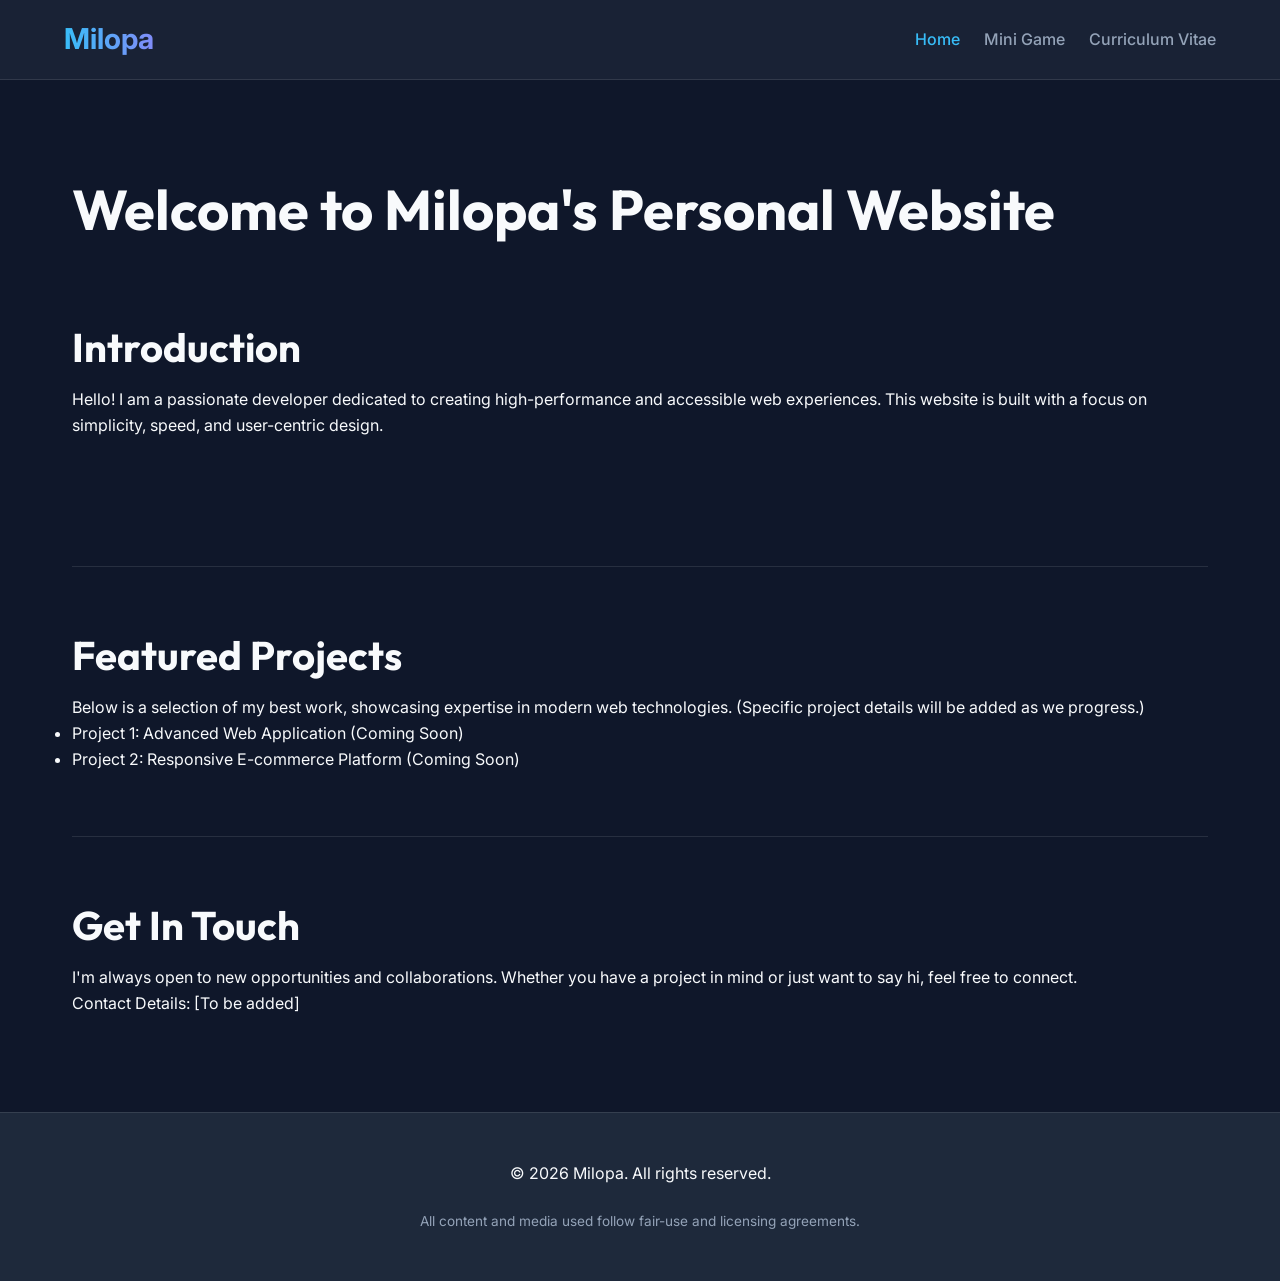
==== index.html @ bc678a6b "Up V2" ====
<!doctype html>
<html lang="en">
  <head>
    <meta charset="UTF-8" />
    <meta name="viewport" content="width=device-width, initial-scale=1.0" />
    <meta
      name="description"
      content="Personal Portfolio Website - High-performance and accessible portfolio."
    />
    <link rel="icon" href="/public/favicon.png" type="image/png" />
    <link rel="preconnect" href="https://fonts.googleapis.com" />
    <link rel="preconnect" href="https://fonts.gstatic.com" crossorigin />
    <link
      href="https://fonts.googleapis.com/css2?family=Inter:wght@300;400;600;700&family=Outfit:wght@400;600;700&display=swap"
      rel="stylesheet"
    />
    <!-- 
        BEST PRACTICE: External CSS linked here. 
    -->
    <style>
      :root {
        --clr-bg-100: #0f172a;
        --clr-bg-200: #1e293b;
        --clr-accent-100: #38bdf8;
        --clr-txt-100: #f8fafc;
        --size-header: 80px;
      }
      *,
      *::before,
      *::after {
        box-sizing: border-box;
        margin: 0;
        padding: 0;
      }
      body {
        font-family: "Inter", sans-serif;
        background-color: var(--clr-bg-100);
        color: var(--clr-txt-100);
        display: grid;
        grid-template-rows: auto 1fr auto;
        min-block-size: 100vh;
      }
      header {
        block-size: var(--size-header);
        position: sticky;
        inset-block-start: 0;
        z-index: 100;
      }
    </style>
    <link
      rel="preload"
      href="css/style.css"
      as="style"
      onload="
        this.onload = null;
        this.rel = 'stylesheet';
      "
    />
    <noscript><link rel="stylesheet" href="css/style.css" /></noscript>
  </head>
  <body>
    <!-- 
        ACCESSIBILITY: Skip link for keyboard users.
    -->
    <a href="#main-content" class="skip-link">Skip to main content</a>

    <!-- Header Section: Semantic navigation -->
    <header>
      <nav aria-label="Main Navigation">
        <div class="logo">Milopa</div>
        <button
          class="menu-toggle"
          aria-label="Toggle Menu"
          aria-expanded="false"
        >
          <span></span>
          <span></span>
          <span></span>
        </button>
        <ul>
          <li><a href="index.html" aria-current="page">Home</a></li>
          <li><a href="minigame.html">Mini Game</a></li>
          <li><a href="cv.html">Curriculum Vitae</a></li>
        </ul>
      </nav>
    </header>

    <!-- Main Content: Root for all page content -->
    <main id="main-content">
      <!-- Hero/About Section -->
      <article id="about">
        <h1>Welcome to Milopa's Personal Website</h1>
        <section>
          <h2>Introduction</h2>
          <p>
            Hello! I am a passionate developer dedicated to creating
            high-performance and accessible web experiences. This website is
            built with a focus on simplicity, speed, and user-centric design.
          </p>
        </section>
      </article>

      <!-- Project Overview Section -->
      <section id="project">
        <h2>Featured Projects</h2>
        <p>
          Below is a selection of my best work, showcasing expertise in modern
          web technologies. (Specific project details will be added as we
          progress.)
        </p>
        <ul>
          <li>Project 1: Advanced Web Application (Coming Soon)</li>
          <li>Project 2: Responsive E-commerce Platform (Coming Soon)</li>
        </ul>
      </section>

      <!-- Contact Section -->
      <section id="contact">
        <h2>Get In Touch</h2>
        <p>
          I'm always open to new opportunities and collaborations. Whether you
          have a project in mind or just want to say hi, feel free to connect.
        </p>
        <p>Contact Details: [To be added]</p>
      </section>
    </main>

    <!-- Footer Section -->
    <footer>
      <p>&copy; 2026 Milopa. All rights reserved.</p>
      <!-- 
            MEDIA ATTRIBUTION: Tracking sources for free/allowed assets.
            - Favicon: [Source to be confirmed by user]
        -->
      <small class="attribution">
        All content and media used follow fair-use and licensing agreements.
      </small>
    </footer>

    <!-- 
        PROGRESSIVE ENHANCEMENT: JS loaded at the end.
        Folder structure: js/script.js
    -->
    <script src="js/script.js" defer></script>
  </body>
</html>
---- css/style.css ----
/* 
    MODERN DESIGN SYSTEM
    - Principles: Progressive Enhancement, Accessibility (AA), Responsive Design
    - Best Practices: Custom Properties, Logical Properties, Grid/Flexbox
*/

:root {
  /* Color Tokens */
  --clr-bg-100: #0f172a;
  --clr-bg-200: #1e293b;
  --clr-accent-100: #38bdf8;
  --clr-accent-200: #818cf8;
  --clr-txt-100: #f8fafc;
  --clr-txt-200: #94a3b8;

  /* Effects */
  --glass-bg: rgba(30, 41, 59, 0.7);
  --glass-border: rgba(255, 255, 255, 0.1);
  --shadow-sm: 0 1px 2px 0 rgba(0, 0, 0, 0.05);
  --shadow-md:
    0 4px 6px -1px rgba(0, 0, 0, 0.1), 0 2px 4px -1px rgba(0, 0, 0, 0.06);

  /* Layout Tokens */
  --size-container: 1200px;
  --size-header: 80px;
  --radius-md: 12px;
  --transition-base: 0.3s cubic-bezier(0.4, 0, 0.2, 1);
}

/* 1. RESET & BASE (BEST PRACTICE: Modern Box Sizing) */
*,
*::before,
*::after {
  box-sizing: border-box;
  margin: 0;
  padding: 0;
}

html {
  scroll-behavior: smooth;
  color-scheme: dark;
}

body {
  font-family:
    "Inter",
    system-ui,
    -apple-system,
    sans-serif;
  background-color: var(--clr-bg-100);
  color: var(--clr-txt-100);
  line-height: 1.6;
  min-inline-size: 320px;

  /* GRID LAYOUT: Foundation */
  display: grid;
  grid-template-rows: auto 1fr auto;
  min-block-size: 100vh;
}

h1,
h2,
h3 {
  font-family: "Outfit", sans-serif;
  line-height: 1.2;
  margin-block-end: 1rem;
}

/* 2. ACCESSIBILITY (BEST PRACTICE: Focus Visible & Skip Link) */
:focus-visible {
  outline: 2px solid var(--clr-accent-100);
  outline-offset: 4px;
}

.skip-link {
  position: absolute;
  inset-block-start: -100px;
  inset-inline-start: 1rem;
  background: var(--clr-accent-100);
  color: var(--clr-bg-100);
  padding: 0.75rem 1.5rem;
  z-index: 1000;
  font-weight: 600;
  border-radius: 0 0 var(--radius-md) var(--radius-md);
  transition: inset-block-start var(--transition-base);
}

.skip-link:focus {
  inset-block-start: 0;
}

/* 3. SITE HEADER & NAVIGATION (BEST PRACTICE: Flexbox) */
body > header {
  block-size: var(--size-header);
  background: var(--glass-bg);
  backdrop-filter: blur(12px);
  border-bottom: 1px solid var(--glass-border);
  position: sticky;
  inset-block-start: 0;
  z-index: 100;
}

nav {
  max-width: var(--size-container);
  margin-inline: auto;
  height: 100%;
  padding-inline: 1.5rem;
  display: flex;
  justify-content: space-between;
  align-items: center;
  gap: 1rem;
}

.logo {
  font-size: 1.8rem;
  font-weight: 700;
  background: linear-gradient(
    to right,
    var(--clr-accent-100),
    var(--clr-accent-200)
  );
  -webkit-background-clip: text;
  background-clip: text;
  -webkit-text-fill-color: transparent;
}

nav ul {
  display: flex;
  gap: 1.5rem;
  list-style: none;
  flex-wrap: wrap;
  justify-content: flex-end;
}

nav a {
  text-decoration: none;
  color: var(--clr-txt-200);
  font-weight: 500;
  transition: color var(--transition-base);
}

nav a:hover,
nav a[aria-current="page"] {
  color: var(--clr-accent-100);
}

/* Base style for toggle (always hidden on desktop) */
.menu-toggle {
  display: none;
}

/* 4. MAIN CONTENT (BEST PRACTICE: Modern Grid) */
main {
  max-width: var(--size-container);
  margin-inline: auto;
  padding: 2rem;
  width: 100%;
}

section,
article {
  padding-block: 4rem;
}

section + section,
article + section {
  border-block-start: 1px solid var(--glass-border);
}

/* 5. FOOTER (BEST PRACTICE: Descriptive Tags) */
footer {
  padding-block: 3rem;
  background-color: var(--clr-bg-200);
  text-align: center;
  border-block-start: 1px solid var(--glass-border);
}

.attribution {
  display: block;
  margin-block-start: 1.5rem;
  color: var(--clr-txt-200);
  font-size: 0.85rem;
}

/* 6. CV SPECIFIC STYLES (BEST PRACTICE: Grid Layout) */
.cv-container {
  max-width: 800px;
  margin-inline: auto;
}

.cv-header {
  margin-block-end: 2rem;
  padding-block-end: 2rem;
  border-block-end: 1px solid var(--glass-border);
}

.cv-header h1 {
  margin-block-end: 0.5rem;
}

.cv-header .title {
  color: var(--clr-accent-100);
  font-weight: 600;
  font-size: 1.2rem;
}

.contact-info {
  margin-block-start: 1rem;
  display: flex;
  flex-direction: column;
  gap: 0.5rem;
}

.skills-grid {
  display: grid;
  grid-template-columns: repeat(auto-fit, minmax(250px, 1fr));
  gap: 2rem;
  margin-block-start: 1.5rem;
}

.skill-group h3 {
  margin-block-end: 1rem;
  color: var(--clr-accent-200);
}

.skill-group ul {
  list-style: none;
  display: flex;
  flex-wrap: wrap;
  gap: 0.5rem;
}

.skill-group li {
  background: var(--clr-bg-200);
  padding: 0.5rem 1rem;
  border-radius: 20px;
  font-size: 0.9rem;
  border: 1px solid var(--glass-border);
}

/* 7. RESPONSIVE DESIGN (BEST PRACTICE: Fluid Typography & Media Queries) */

/* Base Typography scaling */
html {
  font-size: 16px;
}

h1 {
  font-size: clamp(2rem, 5vw, 3.5rem);
}
h2 {
  font-size: clamp(1.5rem, 4vw, 2.5rem);
}
h3 {
  font-size: clamp(1.2rem, 3vw, 1.8rem);
}

/* Tablet Breakpoint (1024px) */
@media (max-width: 1024px) {
  :root {
    --size-container: 100%;
  }
}

/* Mobile Breakpoint (768px) */
@media (max-width: 768px) {
  :root {
    --size-header: 70px;
  }

  body {
    grid-template-rows: auto 1fr auto;
  }

  /* Hamburger Button */
  .menu-toggle {
    display: flex;
    flex-direction: column;
    justify-content: space-around;
    width: 30px;
    height: 24px;
    background: transparent;
    border: none;
    cursor: pointer;
    padding: 0;
    z-index: 200;
  }

  .menu-toggle span {
    width: 30px;
    height: 3px;
    background: var(--clr-accent-100);
    border-radius: 10px;
    transition: var(--transition-base);
  }

  /* Toggle to X animation */
  .menu-toggle.active span:nth-child(1) {
    transform: rotate(45deg) translate(5px, 5px);
  }
  .menu-toggle.active span:nth-child(2) {
    opacity: 0;
  }
  .menu-toggle.active span:nth-child(3) {
    transform: rotate(-45deg) translate(7px, -6px);
  }

  nav ul {
    position: fixed;
    inset-block-start: var(--size-header);
    inset-inline-start: -100%;
    width: 100%;
    height: calc(100vh - var(--size-header));
    background: var(--clr-bg-100);
    backdrop-filter: blur(20px);
    flex-direction: column;
    align-items: center;
    justify-content: center;
    gap: 2.5rem;
    transition: var(--transition-base);
    z-index: 150;
    font-size: 1.25rem;
  }

  nav ul.active {
    inset-inline-start: 0;
  }

  main {
    padding-inline: 1rem;
    padding-block-start: 1.5rem;
  }

  section,
  article {
    padding-block: 2rem;
  }

  .cv-header {
    text-align: center;
  }

  .skills-grid {
    grid-template-columns: 1fr;
  }
}

/* 8. PREMIUM UTILITIES (BEST PRACTICE: Animation) */
@media (prefers-reduced-motion: no-preference) {
  * {
    transition: var(--transition-base);
  }

  a:hover {
    transform: translateY(-2px);
  }

  .logo:hover {
    filter: brightness(1.2);
  }
}

/* 9. WHACK-A-MOLE GAME STYLES */
#game-container {
  max-width: 600px;
  margin-inline: auto;
  text-align: center;
}

.game-header {
  margin-block-end: 2rem;
  padding: 2rem;
  background: var(--glass-bg);
  border: 1px solid var(--glass-border);
  border-radius: var(--radius-md);
  backdrop-filter: blur(8px);
}

.game-stats {
  display: flex;
  justify-content: center;
  gap: 2rem;
  font-size: 1.5rem;
  font-weight: 700;
  margin-block: 1rem;
}

.btn-primary {
  background: linear-gradient(
    to right,
    var(--clr-accent-100),
    var(--clr-accent-200)
  );
  color: var(--clr-bg-100);
  border: none;
  padding: 0.75rem 2rem;
  font-weight: 700;
  border-radius: 30px;
  cursor: pointer;
  font-family: inherit;
}

.btn-primary:active {
  transform: scale(0.95);
}

.game-board {
  display: grid;
  grid-template-columns: repeat(3, 1fr);
  gap: 1rem;
  margin-block-start: 2rem;
}

.hole {
  aspect-ratio: 1;
  background: var(--clr-bg-200);
  border-radius: 50%;
  position: relative;
  overflow: hidden;
  border: 4px solid var(--clr-bg-100);
  box-shadow: inset 0 10px 20px rgba(0, 0, 0, 0.5);
}

/* The Mole */
.mole {
  width: 80%;
  height: 80%;
  background: radial-gradient(circle at 30% 30%, #a855f7, #6b21a8);
  border-radius: 50% 50% 10% 10%;
  position: absolute;
  bottom: -100%;
  left: 10%;
  transition: bottom 0.1s ease-out;
}

.hole.up .mole {
  bottom: 0;
}

/* Responsive Grid */
@media (max-width: 480px) {
  .game-board {
    gap: 0.5rem;
  }
}
---- css/style.css ----
/* 
    MODERN DESIGN SYSTEM
    - Principles: Progressive Enhancement, Accessibility (AA), Responsive Design
    - Best Practices: Custom Properties, Logical Properties, Grid/Flexbox
*/

:root {
  /* Color Tokens */
  --clr-bg-100: #0f172a;
  --clr-bg-200: #1e293b;
  --clr-accent-100: #38bdf8;
  --clr-accent-200: #818cf8;
  --clr-txt-100: #f8fafc;
  --clr-txt-200: #94a3b8;

  /* Effects */
  --glass-bg: rgba(30, 41, 59, 0.7);
  --glass-border: rgba(255, 255, 255, 0.1);
  --shadow-sm: 0 1px 2px 0 rgba(0, 0, 0, 0.05);
  --shadow-md:
    0 4px 6px -1px rgba(0, 0, 0, 0.1), 0 2px 4px -1px rgba(0, 0, 0, 0.06);

  /* Layout Tokens */
  --size-container: 1200px;
  --size-header: 80px;
  --radius-md: 12px;
  --transition-base: 0.3s cubic-bezier(0.4, 0, 0.2, 1);
}

/* 1. RESET & BASE (BEST PRACTICE: Modern Box Sizing) */
*,
*::before,
*::after {
  box-sizing: border-box;
  margin: 0;
  padding: 0;
}

html {
  scroll-behavior: smooth;
  color-scheme: dark;
}

body {
  font-family:
    "Inter",
    system-ui,
    -apple-system,
    sans-serif;
  background-color: var(--clr-bg-100);
  color: var(--clr-txt-100);
  line-height: 1.6;
  min-inline-size: 320px;

  /* GRID LAYOUT: Foundation */
  display: grid;
  grid-template-rows: auto 1fr auto;
  min-block-size: 100vh;
}

h1,
h2,
h3 {
  font-family: "Outfit", sans-serif;
  line-height: 1.2;
  margin-block-end: 1rem;
}

/* 2. ACCESSIBILITY (BEST PRACTICE: Focus Visible & Skip Link) */
:focus-visible {
  outline: 2px solid var(--clr-accent-100);
  outline-offset: 4px;
}

.skip-link {
  position: absolute;
  inset-block-start: -100px;
  inset-inline-start: 1rem;
  background: var(--clr-accent-100);
  color: var(--clr-bg-100);
  padding: 0.75rem 1.5rem;
  z-index: 1000;
  font-weight: 600;
  border-radius: 0 0 var(--radius-md) var(--radius-md);
  transition: inset-block-start var(--transition-base);
}

.skip-link:focus {
  inset-block-start: 0;
}

/* 3. SITE HEADER & NAVIGATION (BEST PRACTICE: Flexbox) */
body > header {
  block-size: var(--size-header);
  background: var(--glass-bg);
  backdrop-filter: blur(12px);
  border-bottom: 1px solid var(--glass-border);
  position: sticky;
  inset-block-start: 0;
  z-index: 100;
}

nav {
  max-width: var(--size-container);
  margin-inline: auto;
  height: 100%;
  padding-inline: 1.5rem;
  display: flex;
  justify-content: space-between;
  align-items: center;
  gap: 1rem;
}

.logo {
  font-size: 1.8rem;
  font-weight: 700;
  background: linear-gradient(
    to right,
    var(--clr-accent-100),
    var(--clr-accent-200)
  );
  -webkit-background-clip: text;
  background-clip: text;
  -webkit-text-fill-color: transparent;
}

nav ul {
  display: flex;
  gap: 1.5rem;
  list-style: none;
  flex-wrap: wrap;
  justify-content: flex-end;
}

nav a {
  text-decoration: none;
  color: var(--clr-txt-200);
  font-weight: 500;
  transition: color var(--transition-base);
}

nav a:hover,
nav a[aria-current="page"] {
  color: var(--clr-accent-100);
}

/* Base style for toggle (always hidden on desktop) */
.menu-toggle {
  display: none;
}

/* 4. MAIN CONTENT (BEST PRACTICE: Modern Grid) */
main {
  max-width: var(--size-container);
  margin-inline: auto;
  padding: 2rem;
  width: 100%;
}

section,
article {
  padding-block: 4rem;
}

section + section,
article + section {
  border-block-start: 1px solid var(--glass-border);
}

/* 5. FOOTER (BEST PRACTICE: Descriptive Tags) */
footer {
  padding-block: 3rem;
  background-color: var(--clr-bg-200);
  text-align: center;
  border-block-start: 1px solid var(--glass-border);
}

.attribution {
  display: block;
  margin-block-start: 1.5rem;
  color: var(--clr-txt-200);
  font-size: 0.85rem;
}

/* 6. CV SPECIFIC STYLES (BEST PRACTICE: Grid Layout) */
.cv-container {
  max-width: 800px;
  margin-inline: auto;
}

.cv-header {
  margin-block-end: 2rem;
  padding-block-end: 2rem;
  border-block-end: 1px solid var(--glass-border);
}

.cv-header h1 {
  margin-block-end: 0.5rem;
}

.cv-header .title {
  color: var(--clr-accent-100);
  font-weight: 600;
  font-size: 1.2rem;
}

.contact-info {
  margin-block-start: 1rem;
  display: flex;
  flex-direction: column;
  gap: 0.5rem;
}

.skills-grid {
  display: grid;
  grid-template-columns: repeat(auto-fit, minmax(250px, 1fr));
  gap: 2rem;
  margin-block-start: 1.5rem;
}

.skill-group h3 {
  margin-block-end: 1rem;
  color: var(--clr-accent-200);
}

.skill-group ul {
  list-style: none;
  display: flex;
  flex-wrap: wrap;
  gap: 0.5rem;
}

.skill-group li {
  background: var(--clr-bg-200);
  padding: 0.5rem 1rem;
  border-radius: 20px;
  font-size: 0.9rem;
  border: 1px solid var(--glass-border);
}

/* 7. RESPONSIVE DESIGN (BEST PRACTICE: Fluid Typography & Media Queries) */

/* Base Typography scaling */
html {
  font-size: 16px;
}

h1 {
  font-size: clamp(2rem, 5vw, 3.5rem);
}
h2 {
  font-size: clamp(1.5rem, 4vw, 2.5rem);
}
h3 {
  font-size: clamp(1.2rem, 3vw, 1.8rem);
}

/* Tablet Breakpoint (1024px) */
@media (max-width: 1024px) {
  :root {
    --size-container: 100%;
  }
}

/* Mobile Breakpoint (768px) */
@media (max-width: 768px) {
  :root {
    --size-header: 70px;
  }

  body {
    grid-template-rows: auto 1fr auto;
  }

  /* Hamburger Button */
  .menu-toggle {
    display: flex;
    flex-direction: column;
    justify-content: space-around;
    width: 30px;
    height: 24px;
    background: transparent;
    border: none;
    cursor: pointer;
    padding: 0;
    z-index: 200;
  }

  .menu-toggle span {
    width: 30px;
    height: 3px;
    background: var(--clr-accent-100);
    border-radius: 10px;
    transition: var(--transition-base);
  }

  /* Toggle to X animation */
  .menu-toggle.active span:nth-child(1) {
    transform: rotate(45deg) translate(5px, 5px);
  }
  .menu-toggle.active span:nth-child(2) {
    opacity: 0;
  }
  .menu-toggle.active span:nth-child(3) {
    transform: rotate(-45deg) translate(7px, -6px);
  }

  nav ul {
    position: fixed;
    inset-block-start: var(--size-header);
    inset-inline-start: -100%;
    width: 100%;
    height: calc(100vh - var(--size-header));
    background: var(--clr-bg-100);
    backdrop-filter: blur(20px);
    flex-direction: column;
    align-items: center;
    justify-content: center;
    gap: 2.5rem;
    transition: var(--transition-base);
    z-index: 150;
    font-size: 1.25rem;
  }

  nav ul.active {
    inset-inline-start: 0;
  }

  main {
    padding-inline: 1rem;
    padding-block-start: 1.5rem;
  }

  section,
  article {
    padding-block: 2rem;
  }

  .cv-header {
    text-align: center;
  }

  .skills-grid {
    grid-template-columns: 1fr;
  }
}

/* 8. PREMIUM UTILITIES (BEST PRACTICE: Animation) */
@media (prefers-reduced-motion: no-preference) {
  * {
    transition: var(--transition-base);
  }

  a:hover {
    transform: translateY(-2px);
  }

  .logo:hover {
    filter: brightness(1.2);
  }
}

/* 9. WHACK-A-MOLE GAME STYLES */
#game-container {
  max-width: 600px;
  margin-inline: auto;
  text-align: center;
}

.game-header {
  margin-block-end: 2rem;
  padding: 2rem;
  background: var(--glass-bg);
  border: 1px solid var(--glass-border);
  border-radius: var(--radius-md);
  backdrop-filter: blur(8px);
}

.game-stats {
  display: flex;
  justify-content: center;
  gap: 2rem;
  font-size: 1.5rem;
  font-weight: 700;
  margin-block: 1rem;
}

.btn-primary {
  background: linear-gradient(
    to right,
    var(--clr-accent-100),
    var(--clr-accent-200)
  );
  color: var(--clr-bg-100);
  border: none;
  padding: 0.75rem 2rem;
  font-weight: 700;
  border-radius: 30px;
  cursor: pointer;
  font-family: inherit;
}

.btn-primary:active {
  transform: scale(0.95);
}

.game-board {
  display: grid;
  grid-template-columns: repeat(3, 1fr);
  gap: 1rem;
  margin-block-start: 2rem;
}

.hole {
  aspect-ratio: 1;
  background: var(--clr-bg-200);
  border-radius: 50%;
  position: relative;
  overflow: hidden;
  border: 4px solid var(--clr-bg-100);
  box-shadow: inset 0 10px 20px rgba(0, 0, 0, 0.5);
}

/* The Mole */
.mole {
  width: 80%;
  height: 80%;
  background: radial-gradient(circle at 30% 30%, #a855f7, #6b21a8);
  border-radius: 50% 50% 10% 10%;
  position: absolute;
  bottom: -100%;
  left: 10%;
  transition: bottom 0.1s ease-out;
}

.hole.up .mole {
  bottom: 0;
}

/* Responsive Grid */
@media (max-width: 480px) {
  .game-board {
    gap: 0.5rem;
  }
}
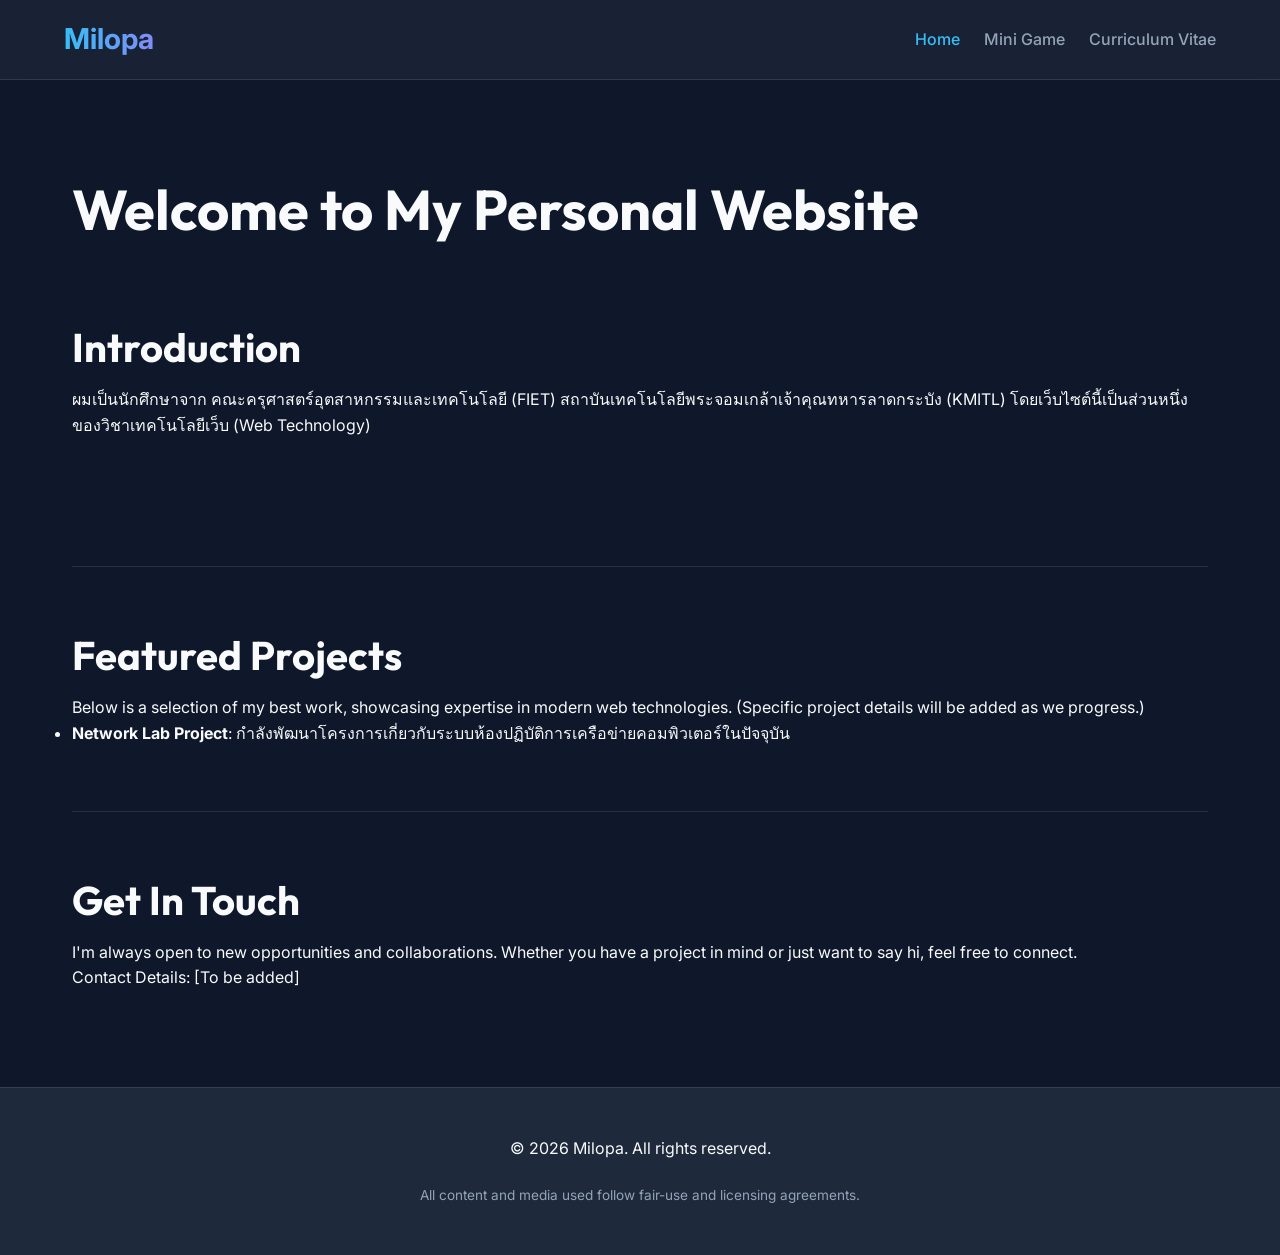
==== commit ffab2eef: "change text" ====
--- a/index.html
+++ b/index.html
@@ -89,13 +89,13 @@
     <main id="main-content">
       <!-- Hero/About Section -->
       <article id="about">
-        <h1>Welcome to Milopa's Personal Website</h1>
+        <h1>Welcome to My Personal Website</h1>
         <section>
           <h2>Introduction</h2>
           <p>
-            Hello! I am a passionate developer dedicated to creating
-            high-performance and accessible web experiences. This website is
-            built with a focus on simplicity, speed, and user-centric design.
+            ผมเป็นนักศึกษาจาก คณะครุศาสตร์อุตสาหกรรมและเทคโนโลยี (FIET)
+            สถาบันเทคโนโลยีพระจอมเกล้าเจ้าคุณทหารลาดกระบัง (KMITL)
+            โดยเว็บไซต์นี้เป็นส่วนหนึ่งของวิชาเทคโนโลยีเว็บ (Web Technology)
           </p>
         </section>
       </article>
@@ -109,8 +109,10 @@
           progress.)
         </p>
         <ul>
-          <li>Project 1: Advanced Web Application (Coming Soon)</li>
-          <li>Project 2: Responsive E-commerce Platform (Coming Soon)</li>
+          <li>
+            <strong>Network Lab Project</strong>:
+            กำลังพัฒนาโครงการเกี่ยวกับระบบห้องปฏิบัติการเครือข่ายคอมพิวเตอร์ในปัจจุบัน
+          </li>
         </ul>
       </section>
 
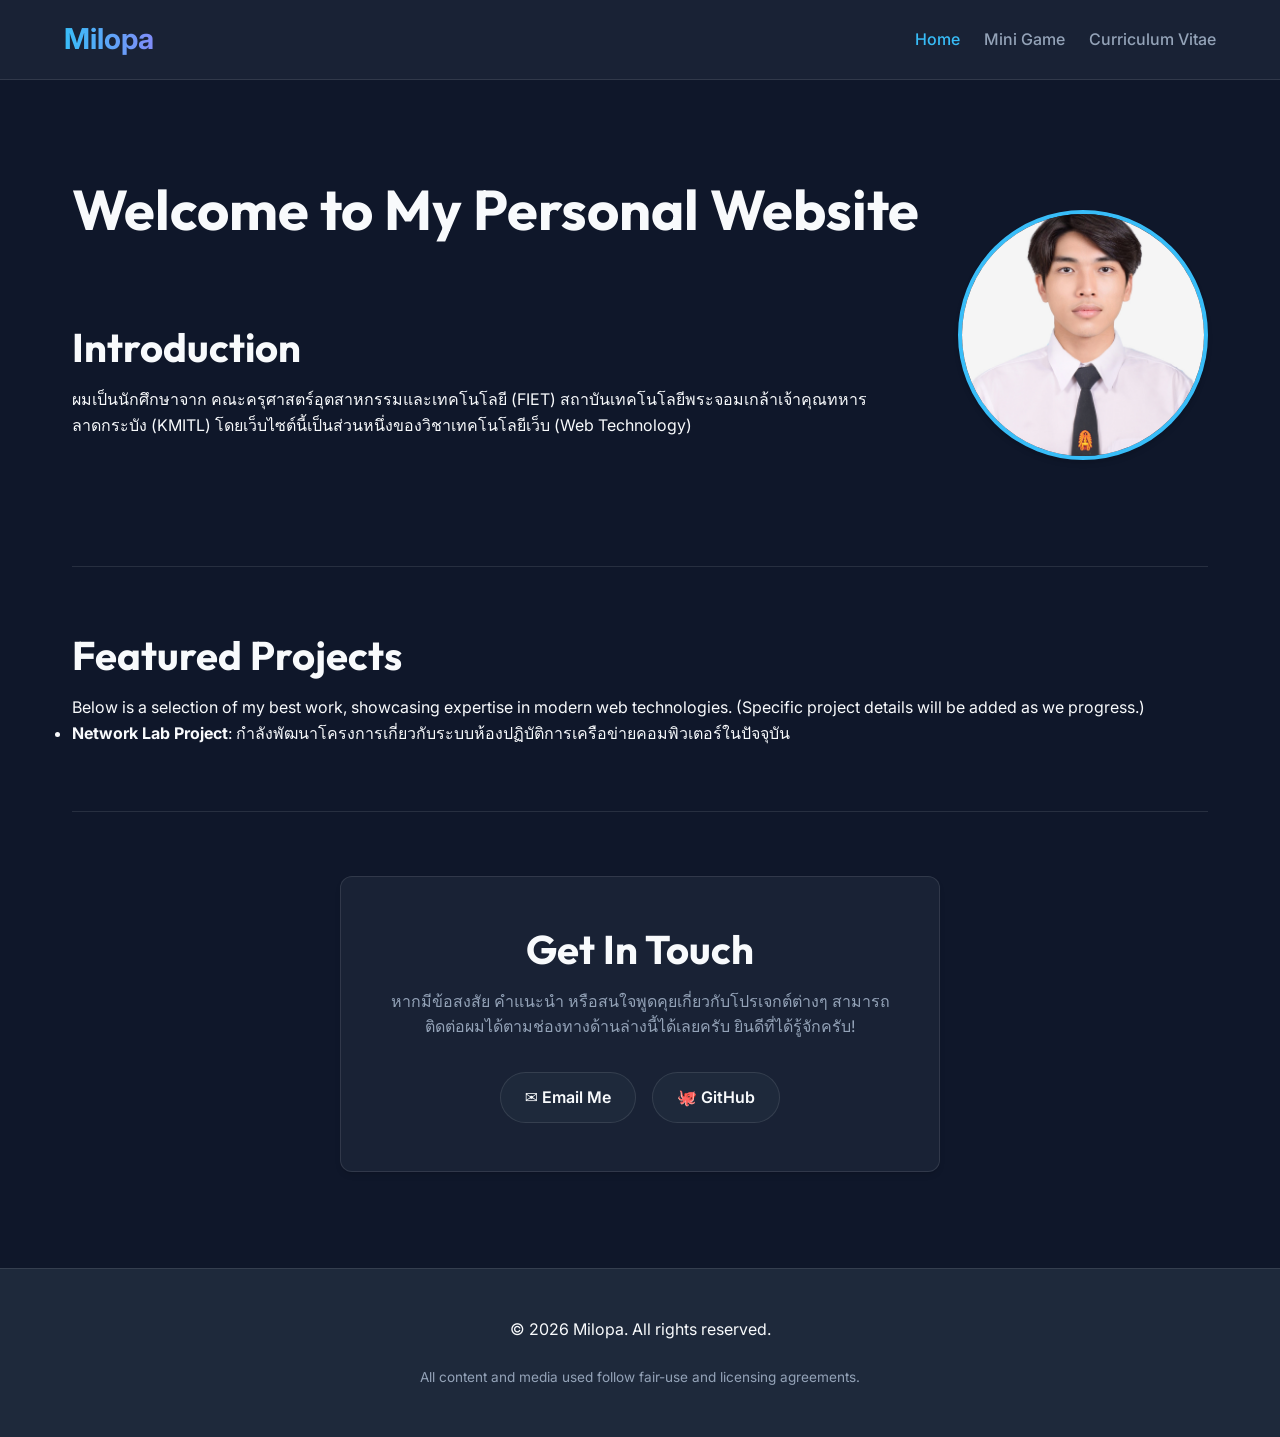
==== commit d1aa0841: "Final v1" ====
--- a/index.html
+++ b/index.html
@@ -17,45 +17,7 @@
     <!-- 
         BEST PRACTICE: External CSS linked here. 
     -->
-    <style>
-      :root {
-        --clr-bg-100: #0f172a;
-        --clr-bg-200: #1e293b;
-        --clr-accent-100: #38bdf8;
-        --clr-txt-100: #f8fafc;
-        --size-header: 80px;
-      }
-      *,
-      *::before,
-      *::after {
-        box-sizing: border-box;
-        margin: 0;
-        padding: 0;
-      }
-      body {
-        font-family: "Inter", sans-serif;
-        background-color: var(--clr-bg-100);
-        color: var(--clr-txt-100);
-        display: grid;
-        grid-template-rows: auto 1fr auto;
-        min-block-size: 100vh;
-      }
-      header {
-        block-size: var(--size-header);
-        position: sticky;
-        inset-block-start: 0;
-        z-index: 100;
-      }
-    </style>
-    <link
-      rel="preload"
-      href="css/style.css"
-      as="style"
-      onload="
-        this.onload = null;
-        this.rel = 'stylesheet';
-      "
-    />
+    <link rel="stylesheet" href="css/style.css" />
     <noscript><link rel="stylesheet" href="css/style.css" /></noscript>
   </head>
   <body>
@@ -88,16 +50,28 @@
     <!-- Main Content: Root for all page content -->
     <main id="main-content">
       <!-- Hero/About Section -->
-      <article id="about">
-        <h1>Welcome to My Personal Website</h1>
-        <section>
-          <h2>Introduction</h2>
-          <p>
-            ผมเป็นนักศึกษาจาก คณะครุศาสตร์อุตสาหกรรมและเทคโนโลยี (FIET)
-            สถาบันเทคโนโลยีพระจอมเกล้าเจ้าคุณทหารลาดกระบัง (KMITL)
-            โดยเว็บไซต์นี้เป็นส่วนหนึ่งของวิชาเทคโนโลยีเว็บ (Web Technology)
-          </p>
-        </section>
+      <article id="about" class="hero-section">
+        <div class="hero-content">
+          <h1>Welcome to My Personal Website</h1>
+          <section>
+            <h2>Introduction</h2>
+            <p>
+              ผมเป็นนักศึกษาจาก คณะครุศาสตร์อุตสาหกรรมและเทคโนโลยี (FIET)
+              สถาบันเทคโนโลยีพระจอมเกล้าเจ้าคุณทหารลาดกระบัง (KMITL)
+              โดยเว็บไซต์นี้เป็นส่วนหนึ่งของวิชาเทคโนโลยีเว็บ (Web Technology)
+            </p>
+          </section>
+        </div>
+        <div class="hero-image">
+          <img
+            src="public/profile.jpg"
+            alt="Milopa Profile Picture"
+            width="250"
+            height="250"
+            fetchpriority="high"
+            decoding="async"
+          />
+        </div>
       </article>
 
       <!-- Project Overview Section -->
@@ -117,13 +91,27 @@
       </section>
 
       <!-- Contact Section -->
-      <section id="contact">
-        <h2>Get In Touch</h2>
-        <p>
-          I'm always open to new opportunities and collaborations. Whether you
-          have a project in mind or just want to say hi, feel free to connect.
-        </p>
-        <p>Contact Details: [To be added]</p>
+      <section id="contact" class="contact-section">
+        <div class="contact-card border-glass">
+          <h2>Get In Touch</h2>
+          <p>
+            หากมีข้อสงสัย คำแนะนำ หรือสนใจพูดคุยเกี่ยวกับโปรเจกต์ต่างๆ
+            สามารถติดต่อผมได้ตามช่องทางด้านล่างนี้ได้เลยครับ
+            ยินดีที่ได้รู้จักครับ!
+          </p>
+          <div class="contact-links">
+            <a href="mailto:your.email@kmitl.ac.th" class="btn-contact"
+              >✉️ Email Me</a
+            >
+            <a
+              href="https://github.com/your-github"
+              target="_blank"
+              rel="noopener noreferrer"
+              class="btn-contact"
+              >🐙 GitHub</a
+            >
+          </div>
+        </div>
       </section>
     </main>
 
--- a/css/style.css
+++ b/css/style.css
@@ -165,6 +165,97 @@
 section + section,
 article + section {
   border-block-start: 1px solid var(--glass-border);
+}
+
+/* Hero Section Styles */
+.hero-section {
+  display: flex;
+  flex-direction: column-reverse;
+  align-items: center;
+  gap: 2rem;
+}
+
+.hero-content {
+  flex: 1;
+}
+
+.hero-image {
+  flex-shrink: 0;
+}
+
+.hero-image img {
+  width: 200px;
+  height: 200px;
+  object-fit: cover;
+  border-radius: 50%;
+  border: 4px solid var(--clr-accent-100);
+  box-shadow: var(--shadow-md);
+  transition: transform var(--transition-base);
+}
+
+.hero-image img:hover {
+  transform: scale(1.05);
+}
+
+@media (min-width: 768px) {
+  .hero-section {
+    flex-direction: row;
+    justify-content: space-between;
+  }
+
+  .hero-image img {
+    width: 250px;
+    height: 250px;
+  }
+}
+
+/* Contact Section Styles */
+.contact-section {
+  text-align: center;
+}
+
+.contact-card {
+  background: var(--glass-bg);
+  backdrop-filter: blur(8px);
+  border: 1px solid var(--glass-border);
+  padding: 3rem 2rem;
+  border-radius: var(--radius-md);
+  max-width: 600px;
+  margin-inline: auto;
+  box-shadow: var(--shadow-md);
+}
+
+.contact-card p {
+  color: var(--clr-txt-200);
+  margin-block-end: 2rem;
+}
+
+.contact-links {
+  display: flex;
+  justify-content: center;
+  gap: 1rem;
+  flex-wrap: wrap;
+}
+
+.btn-contact {
+  display: inline-flex;
+  align-items: center;
+  gap: 0.5rem;
+  background: var(--clr-bg-200);
+  color: var(--clr-txt-100);
+  text-decoration: none;
+  padding: 0.75rem 1.5rem;
+  border-radius: 30px;
+  border: 1px solid var(--glass-border);
+  font-weight: 600;
+  transition: all var(--transition-base);
+}
+
+.btn-contact:hover {
+  background: var(--clr-accent-100);
+  color: var(--clr-bg-100);
+  transform: translateY(-2px);
+  border-color: var(--clr-accent-100);
 }
 
 /* 5. FOOTER (BEST PRACTICE: Descriptive Tags) */
--- a/css/style.css
+++ b/css/style.css
@@ -165,6 +165,97 @@
 section + section,
 article + section {
   border-block-start: 1px solid var(--glass-border);
+}
+
+/* Hero Section Styles */
+.hero-section {
+  display: flex;
+  flex-direction: column-reverse;
+  align-items: center;
+  gap: 2rem;
+}
+
+.hero-content {
+  flex: 1;
+}
+
+.hero-image {
+  flex-shrink: 0;
+}
+
+.hero-image img {
+  width: 200px;
+  height: 200px;
+  object-fit: cover;
+  border-radius: 50%;
+  border: 4px solid var(--clr-accent-100);
+  box-shadow: var(--shadow-md);
+  transition: transform var(--transition-base);
+}
+
+.hero-image img:hover {
+  transform: scale(1.05);
+}
+
+@media (min-width: 768px) {
+  .hero-section {
+    flex-direction: row;
+    justify-content: space-between;
+  }
+
+  .hero-image img {
+    width: 250px;
+    height: 250px;
+  }
+}
+
+/* Contact Section Styles */
+.contact-section {
+  text-align: center;
+}
+
+.contact-card {
+  background: var(--glass-bg);
+  backdrop-filter: blur(8px);
+  border: 1px solid var(--glass-border);
+  padding: 3rem 2rem;
+  border-radius: var(--radius-md);
+  max-width: 600px;
+  margin-inline: auto;
+  box-shadow: var(--shadow-md);
+}
+
+.contact-card p {
+  color: var(--clr-txt-200);
+  margin-block-end: 2rem;
+}
+
+.contact-links {
+  display: flex;
+  justify-content: center;
+  gap: 1rem;
+  flex-wrap: wrap;
+}
+
+.btn-contact {
+  display: inline-flex;
+  align-items: center;
+  gap: 0.5rem;
+  background: var(--clr-bg-200);
+  color: var(--clr-txt-100);
+  text-decoration: none;
+  padding: 0.75rem 1.5rem;
+  border-radius: 30px;
+  border: 1px solid var(--glass-border);
+  font-weight: 600;
+  transition: all var(--transition-base);
+}
+
+.btn-contact:hover {
+  background: var(--clr-accent-100);
+  color: var(--clr-bg-100);
+  transform: translateY(-2px);
+  border-color: var(--clr-accent-100);
 }
 
 /* 5. FOOTER (BEST PRACTICE: Descriptive Tags) */
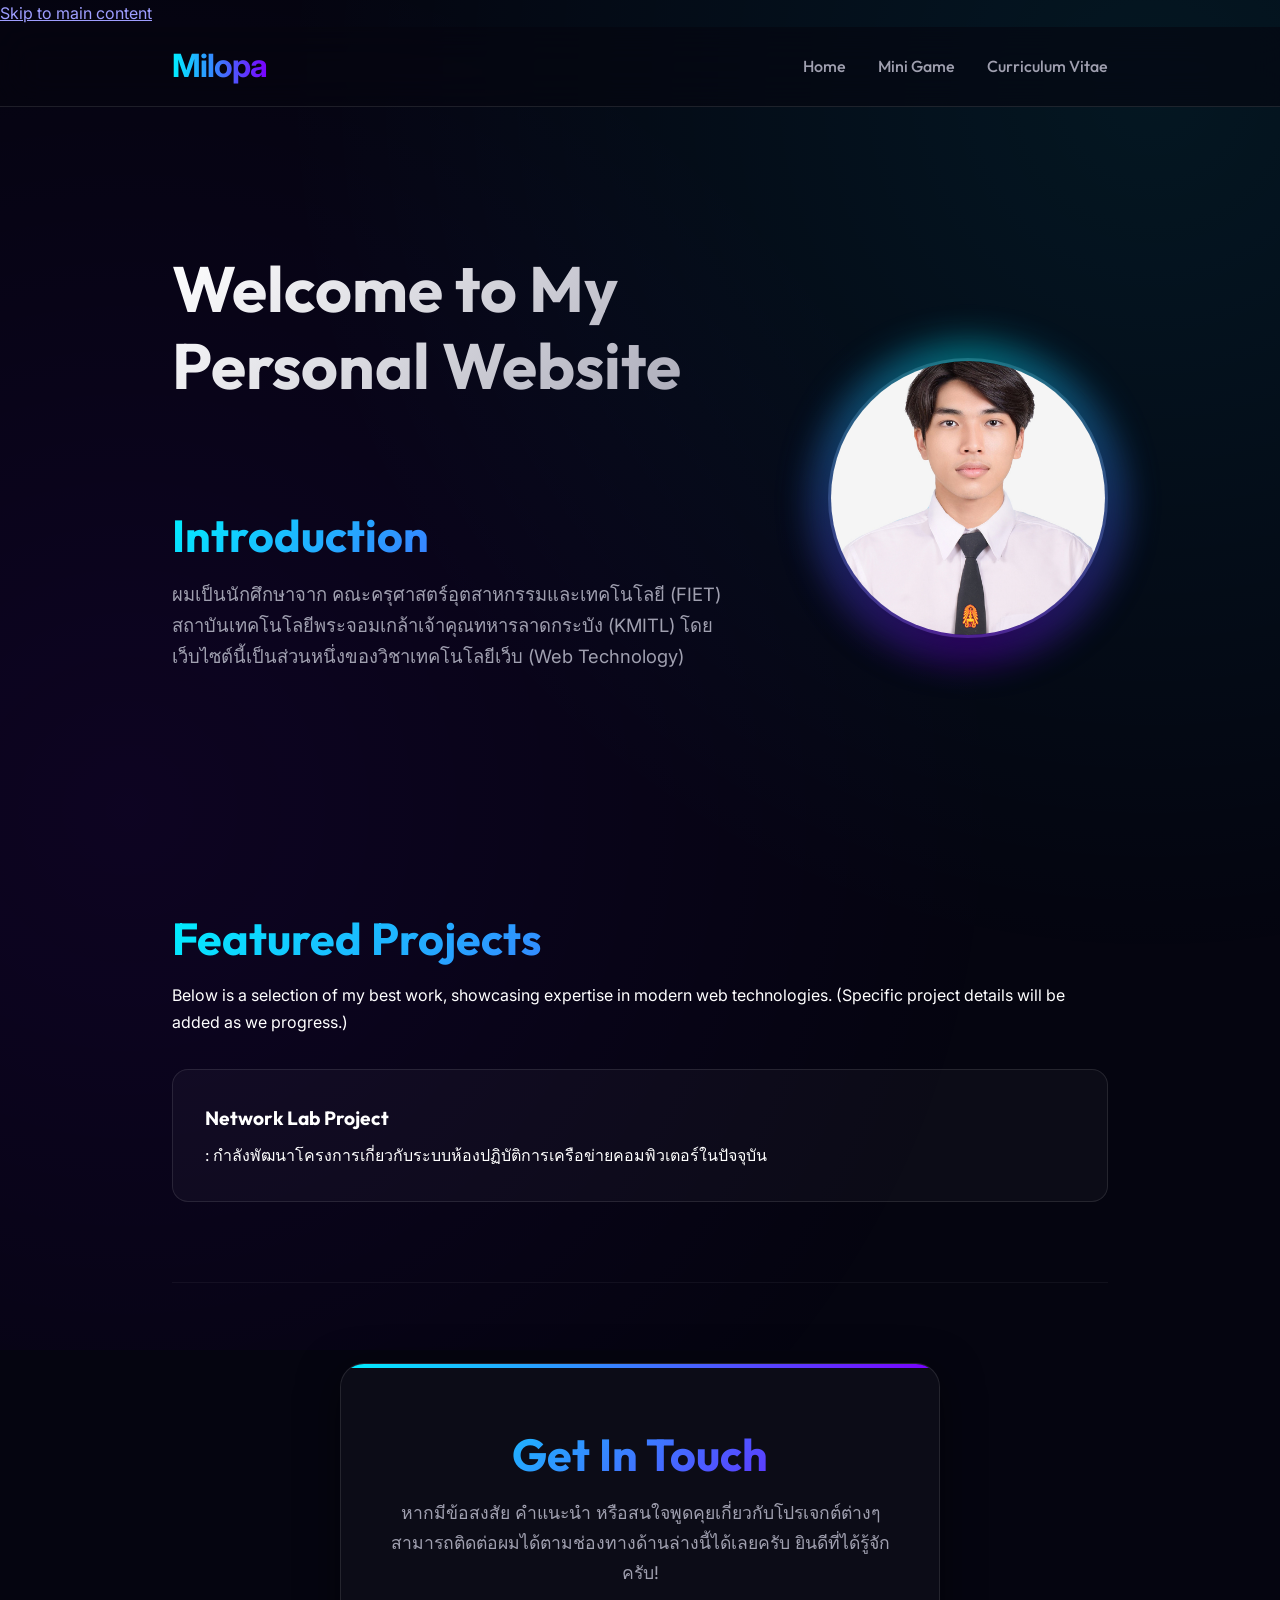
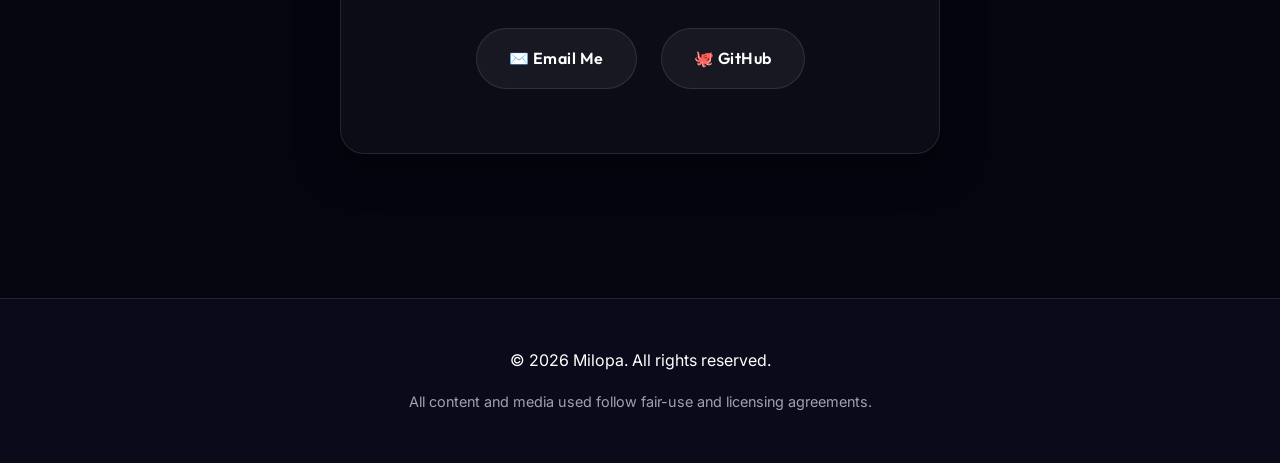
==== commit a188b859: "Update UX/UI" ====
--- a/index.html
+++ b/index.html
@@ -11,14 +11,381 @@
     <link rel="preconnect" href="https://fonts.googleapis.com" />
     <link rel="preconnect" href="https://fonts.gstatic.com" crossorigin />
     <link
+      rel="preload"
       href="https://fonts.googleapis.com/css2?family=Inter:wght@300;400;600;700&family=Outfit:wght@400;600;700&display=swap"
-      rel="stylesheet"
+      as="style"
+      onload="
+        this.onload = null;
+        this.rel = 'stylesheet';
+      "
     />
+    <noscript>
+      <link
+        href="https://fonts.googleapis.com/css2?family=Inter:wght@300;400;600;700&family=Outfit:wght@400;600;700&display=swap"
+        rel="stylesheet"
+      />
+    </noscript>
     <!-- 
-        BEST PRACTICE: External CSS linked here. 
+        BEST PRACTICE: Inline CSS for maximum performance (no render blocking).
     -->
-    <link rel="stylesheet" href="css/style.css" />
-    <noscript><link rel="stylesheet" href="css/style.css" /></noscript>
+    <style>
+      :root {
+        --clr-bg-100: #050510;
+        --clr-bg-200: #0a0a1a;
+        --clr-accent-100: #00f0ff;
+        --clr-accent-200: #ff003c;
+        --clr-accent-300: #7a00ff;
+        --clr-txt-100: #ffffff;
+        --clr-txt-200: #a0a0b0;
+        --glass-bg: rgba(255, 255, 255, 0.03);
+        --glass-border: rgba(255, 255, 255, 0.1);
+        --shadow-sm: 0 4px 30px rgba(0, 0, 0, 0.1);
+        --shadow-md: 0 10px 40px rgba(0, 0, 0, 0.5);
+        --size-container: 1000px;
+        --size-header: 80px;
+        --radius-md: 16px;
+        --transition-base: 0.4s cubic-bezier(0.25, 1, 0.5, 1);
+      }
+      *,
+      ::after,
+      ::before {
+        box-sizing: border-box;
+        margin: 0;
+        padding: 0;
+      }
+      html {
+        scroll-behavior: smooth;
+        color-scheme: dark;
+      }
+      body {
+        font-family: "Inter", system-ui, sans-serif;
+        background-color: var(--clr-bg-100);
+        color: var(--clr-txt-100);
+        line-height: 1.7;
+        min-inline-size: 320px;
+        display: flex;
+        flex-direction: column;
+        min-height: 100vh;
+        position: relative;
+        overflow-x: hidden;
+      }
+      /* Premium Animated Background */
+      body::before {
+        content: "";
+        position: fixed;
+        top: -50%;
+        left: -50%;
+        width: 200%;
+        height: 200%;
+        background:
+          radial-gradient(
+            circle at 30% 70%,
+            rgba(122, 0, 255, 0.08) 0%,
+            transparent 40%
+          ),
+          radial-gradient(
+            circle at 70% 30%,
+            rgba(0, 240, 255, 0.08) 0%,
+            transparent 40%
+          );
+        animation: bg-drift 20s infinite alternate ease-in-out;
+        z-index: -1;
+      }
+      @keyframes bg-drift {
+        0% {
+          transform: rotate(0deg);
+        }
+        100% {
+          transform: rotate(5deg) scale(1.1);
+        }
+      }
+      h1,
+      h2,
+      h3 {
+        font-family: "Outfit", sans-serif;
+        line-height: 1.2;
+        margin-bottom: 1rem;
+      }
+      h1 {
+        font-size: clamp(2.5rem, 6vw, 4rem);
+        background: linear-gradient(135deg, #fff, #a0a0b0);
+        -webkit-background-clip: text;
+        background-clip: text;
+        -webkit-text-fill-color: transparent;
+        margin-bottom: 1.5rem;
+      }
+      h2 {
+        font-size: clamp(1.8rem, 4vw, 2.8rem);
+        background: linear-gradient(
+          135deg,
+          var(--clr-accent-100),
+          var(--clr-accent-300)
+        );
+        -webkit-background-clip: text;
+        background-clip: text;
+        -webkit-text-fill-color: transparent;
+      }
+      body > header {
+        height: var(--size-header);
+        background: rgba(5, 5, 16, 0.6);
+        backdrop-filter: blur(20px);
+        -webkit-backdrop-filter: blur(20px);
+        border-bottom: 1px solid var(--glass-border);
+        position: sticky;
+        top: 0;
+        z-index: 100;
+      }
+      nav {
+        max-width: var(--size-container);
+        margin: 0 auto;
+        height: 100%;
+        padding: 0 2rem;
+        display: flex;
+        justify-content: space-between;
+        align-items: center;
+      }
+      .logo {
+        font-size: 2rem;
+        font-weight: 700;
+        background: linear-gradient(
+          to right,
+          var(--clr-accent-100),
+          var(--clr-accent-300)
+        );
+        -webkit-background-clip: text;
+        -webkit-text-fill-color: transparent;
+        letter-spacing: -1px;
+      }
+      nav ul {
+        display: flex;
+        gap: 2rem;
+        list-style: none;
+      }
+      nav a {
+        text-decoration: none;
+        color: var(--clr-txt-200);
+        font-weight: 500;
+        font-family: "Outfit", sans-serif;
+        transition: var(--transition-base);
+      }
+      nav a:hover {
+        color: var(--clr-txt-100);
+        text-shadow: 0 0 10px rgba(255, 255, 255, 0.3);
+      }
+      .menu-toggle {
+        display: none;
+      }
+      main {
+        max-width: var(--size-container);
+        margin: 0 auto;
+        padding: 4rem 2rem;
+        flex: 1;
+        width: 100%;
+      }
+      @keyframes fade-in-up {
+        0% {
+          opacity: 0;
+          transform: translateY(30px);
+        }
+        100% {
+          opacity: 1;
+          transform: translateY(0);
+        }
+      }
+      article,
+      section {
+        padding: 5rem 0;
+        opacity: 0;
+        animation: fade-in-up 0.8s ease-out forwards;
+        border-bottom: 1px solid rgba(255, 255, 255, 0.05);
+      }
+      article:last-of-type,
+      section:last-of-type {
+        border-bottom: none;
+      }
+      article {
+        animation-delay: 0.1s;
+      }
+      section#project {
+        animation-delay: 0.3s;
+      }
+      section#contact {
+        animation-delay: 0.5s;
+      }
+      .hero-section {
+        display: flex;
+        flex-direction: column-reverse;
+        align-items: center;
+        gap: 3rem;
+        text-align: center;
+      }
+      .hero-content {
+        flex: 1;
+      }
+      .hero-content p {
+        font-size: 1.15rem;
+        color: var(--clr-txt-200);
+        max-width: 600px;
+        margin: 0 auto;
+      }
+      .hero-image {
+        position: relative;
+      }
+      .hero-image::before {
+        content: "";
+        position: absolute;
+        top: -10px;
+        left: -10px;
+        right: -10px;
+        bottom: -10px;
+        background: conic-gradient(
+          from 0deg,
+          var(--clr-accent-100),
+          var(--clr-accent-300),
+          var(--clr-accent-100)
+        );
+        border-radius: 50%;
+        z-index: -1;
+        filter: blur(20px);
+        opacity: 0.6;
+      }
+      .hero-image img {
+        width: 220px;
+        height: 220px;
+        object-fit: cover;
+        border-radius: 50%;
+        border: 3px solid rgba(255, 255, 255, 0.1);
+        box-shadow: var(--shadow-md);
+        transition: var(--transition-base);
+      }
+      .hero-image img:hover {
+        transform: scale(1.05) rotate(2deg);
+        border-color: var(--clr-accent-100);
+      }
+      @media (min-width: 768px) {
+        .hero-section {
+          flex-direction: row;
+          text-align: left;
+          justify-content: space-between;
+        }
+        .hero-content p {
+          margin: 0;
+        }
+        .hero-image img {
+          width: 280px;
+          height: 280px;
+        }
+      }
+      section#project ul {
+        list-style: none;
+        margin-top: 2rem;
+      }
+      section#project li {
+        background: var(--glass-bg);
+        backdrop-filter: blur(10px);
+        border: 1px solid var(--glass-border);
+        padding: 2rem;
+        border-radius: var(--radius-md);
+        transition: var(--transition-base);
+      }
+      section#project li:hover {
+        transform: translateY(-5px);
+        border-color: rgba(255, 255, 255, 0.2);
+        background: rgba(255, 255, 255, 0.05);
+      }
+      section#project strong {
+        color: var(--clr-txt-100);
+        font-size: 1.2rem;
+        display: block;
+        margin-bottom: 0.5rem;
+        font-family: "Outfit", sans-serif;
+      }
+      .contact-section {
+        text-align: center;
+      }
+      .contact-card {
+        background: var(--glass-bg);
+        backdrop-filter: blur(16px);
+        -webkit-backdrop-filter: blur(16px);
+        border: 1px solid var(--glass-border);
+        padding: 4rem 2rem;
+        border-radius: 24px;
+        max-width: 600px;
+        margin: 0 auto;
+        box-shadow: var(--shadow-md);
+        position: relative;
+        overflow: hidden;
+      }
+      .contact-card::before {
+        content: "";
+        position: absolute;
+        top: 0;
+        left: 0;
+        width: 100%;
+        height: 4px;
+        background: linear-gradient(
+          90deg,
+          var(--clr-accent-100),
+          var(--clr-accent-300)
+        );
+      }
+      .contact-card p {
+        color: var(--clr-txt-200);
+        margin-bottom: 2.5rem;
+        font-size: 1.1rem;
+      }
+      .contact-links {
+        display: flex;
+        justify-content: center;
+        gap: 1.5rem;
+        flex-wrap: wrap;
+      }
+      .btn-contact {
+        display: inline-flex;
+        align-items: center;
+        gap: 0.75rem;
+        background: rgba(255, 255, 255, 0.05);
+        color: var(--clr-txt-100);
+        text-decoration: none;
+        padding: 1rem 2rem;
+        border-radius: 50px;
+        border: 1px solid var(--glass-border);
+        font-weight: 600;
+        transition: var(--transition-base);
+        font-family: "Outfit", sans-serif;
+        letter-spacing: 0.5px;
+      }
+      .btn-contact:hover {
+        background: var(--clr-txt-100);
+        color: var(--clr-bg-100);
+        transform: translateY(-3px);
+        box-shadow: 0 10px 20px rgba(0, 0, 0, 0.3);
+      }
+      footer {
+        padding: 3rem 2rem;
+        background-color: var(--clr-bg-200);
+        text-align: center;
+        border-top: 1px solid var(--glass-border);
+        margin-top: auto;
+      }
+      .attribution {
+        display: block;
+        margin-top: 1rem;
+        color: var(--clr-txt-200);
+        font-size: 0.9rem;
+      }
+      @media (max-width: 768px) {
+        nav ul {
+          display: none;
+        } /* Simplified for inline demo, adjust toggle JS later */
+        .hero-section {
+          padding-top: 2rem;
+        }
+        .contact-card {
+          padding: 3rem 1.5rem;
+        }
+      }
+    </style>
   </head>
   <body>
     <!-- 
@@ -100,11 +467,11 @@
             ยินดีที่ได้รู้จักครับ!
           </p>
           <div class="contact-links">
-            <a href="mailto:your.email@kmitl.ac.th" class="btn-contact"
+            <a href="mailto:teerapatkemtis@gmail.com" class="btn-contact"
               >✉️ Email Me</a
             >
             <a
-              href="https://github.com/your-github"
+              href="https://github.com/Jaobie-BN"
               target="_blank"
               rel="noopener noreferrer"
               class="btn-contact"
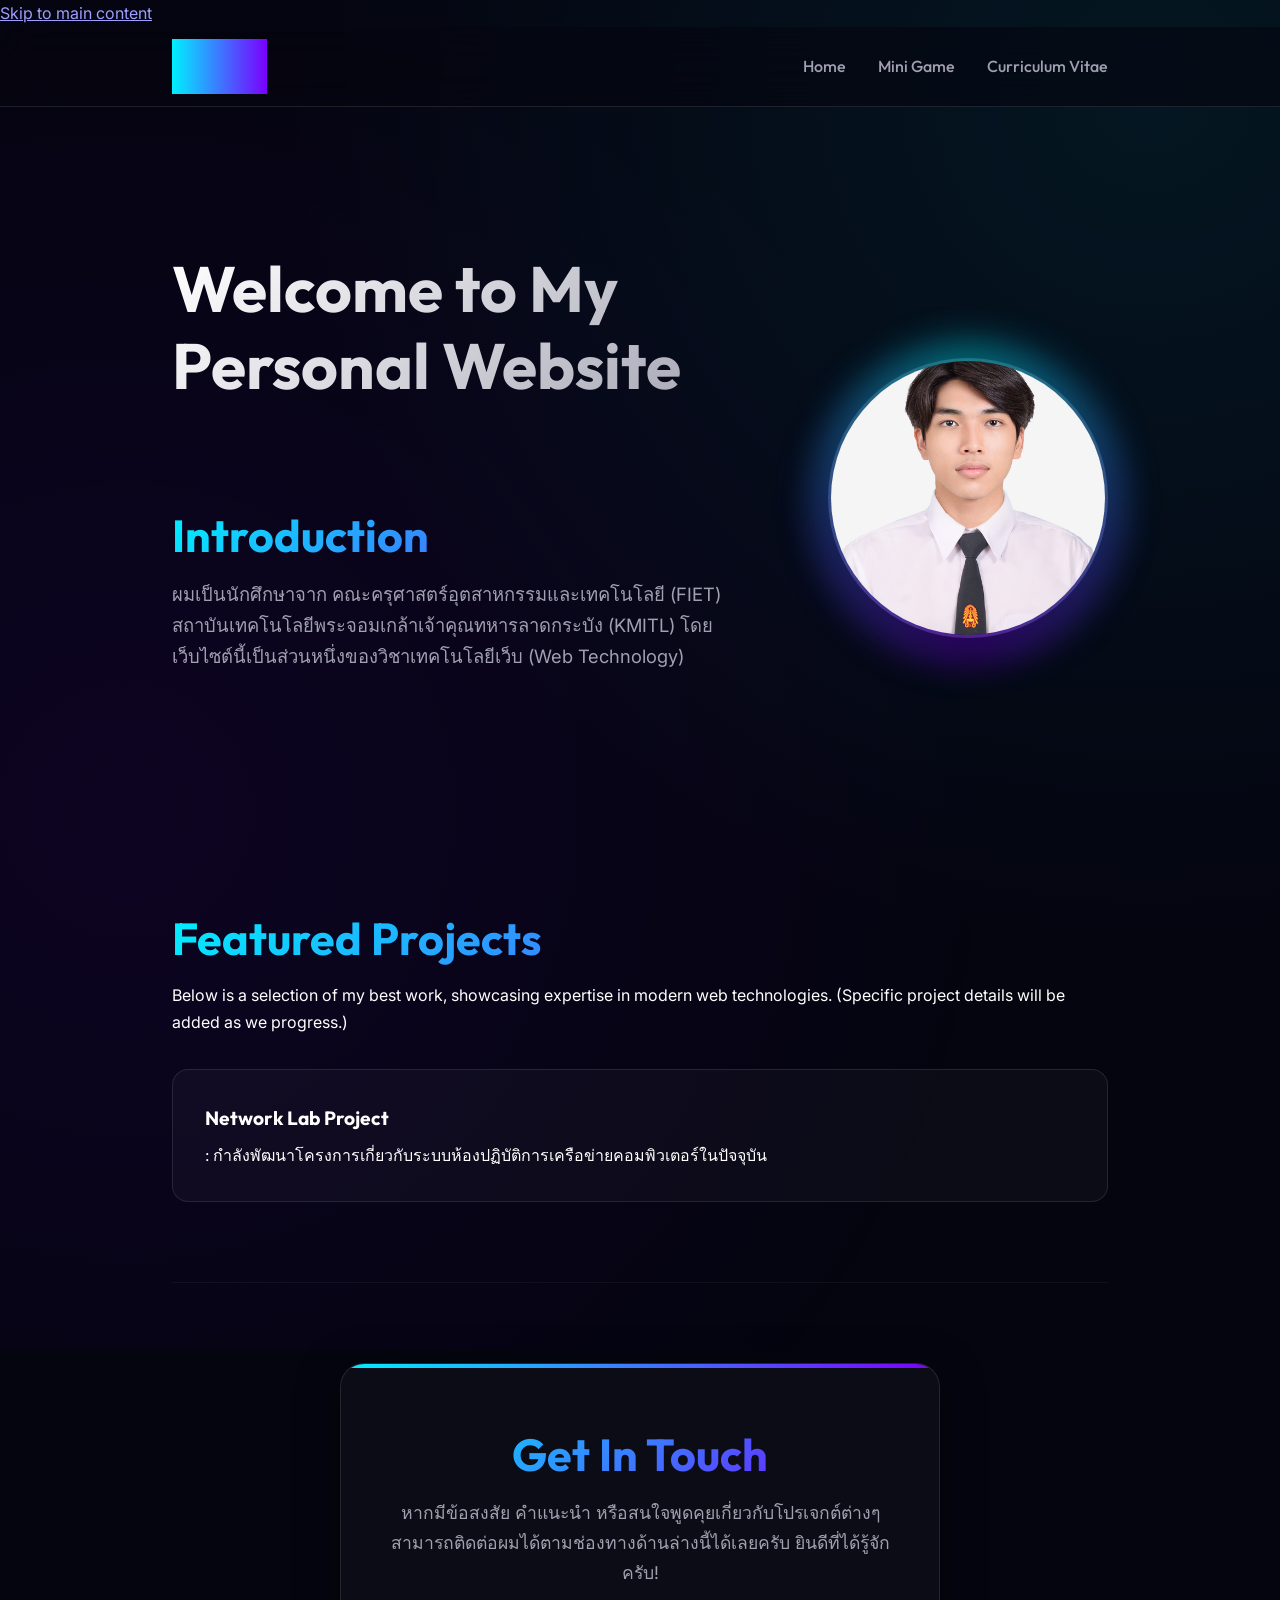
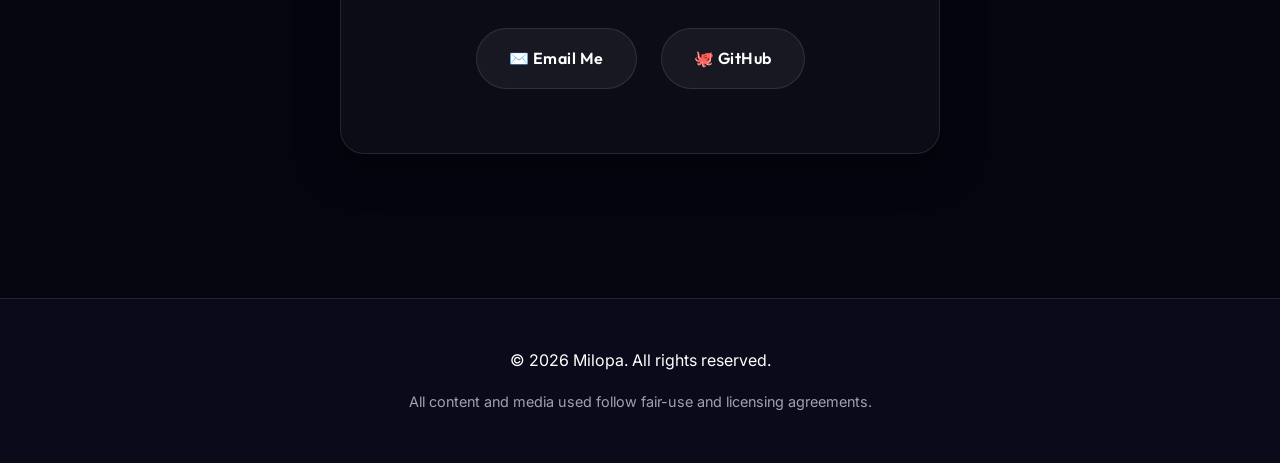
==== commit b013b330: "Update UX/UI v2" ====
--- a/index.html
+++ b/index.html
@@ -152,7 +152,7 @@
           var(--clr-accent-100),
           var(--clr-accent-300)
         );
-        -webkit-background-clip: text;
+        -background-clip: text;
         -webkit-text-fill-color: transparent;
         letter-spacing: -1px;
       }
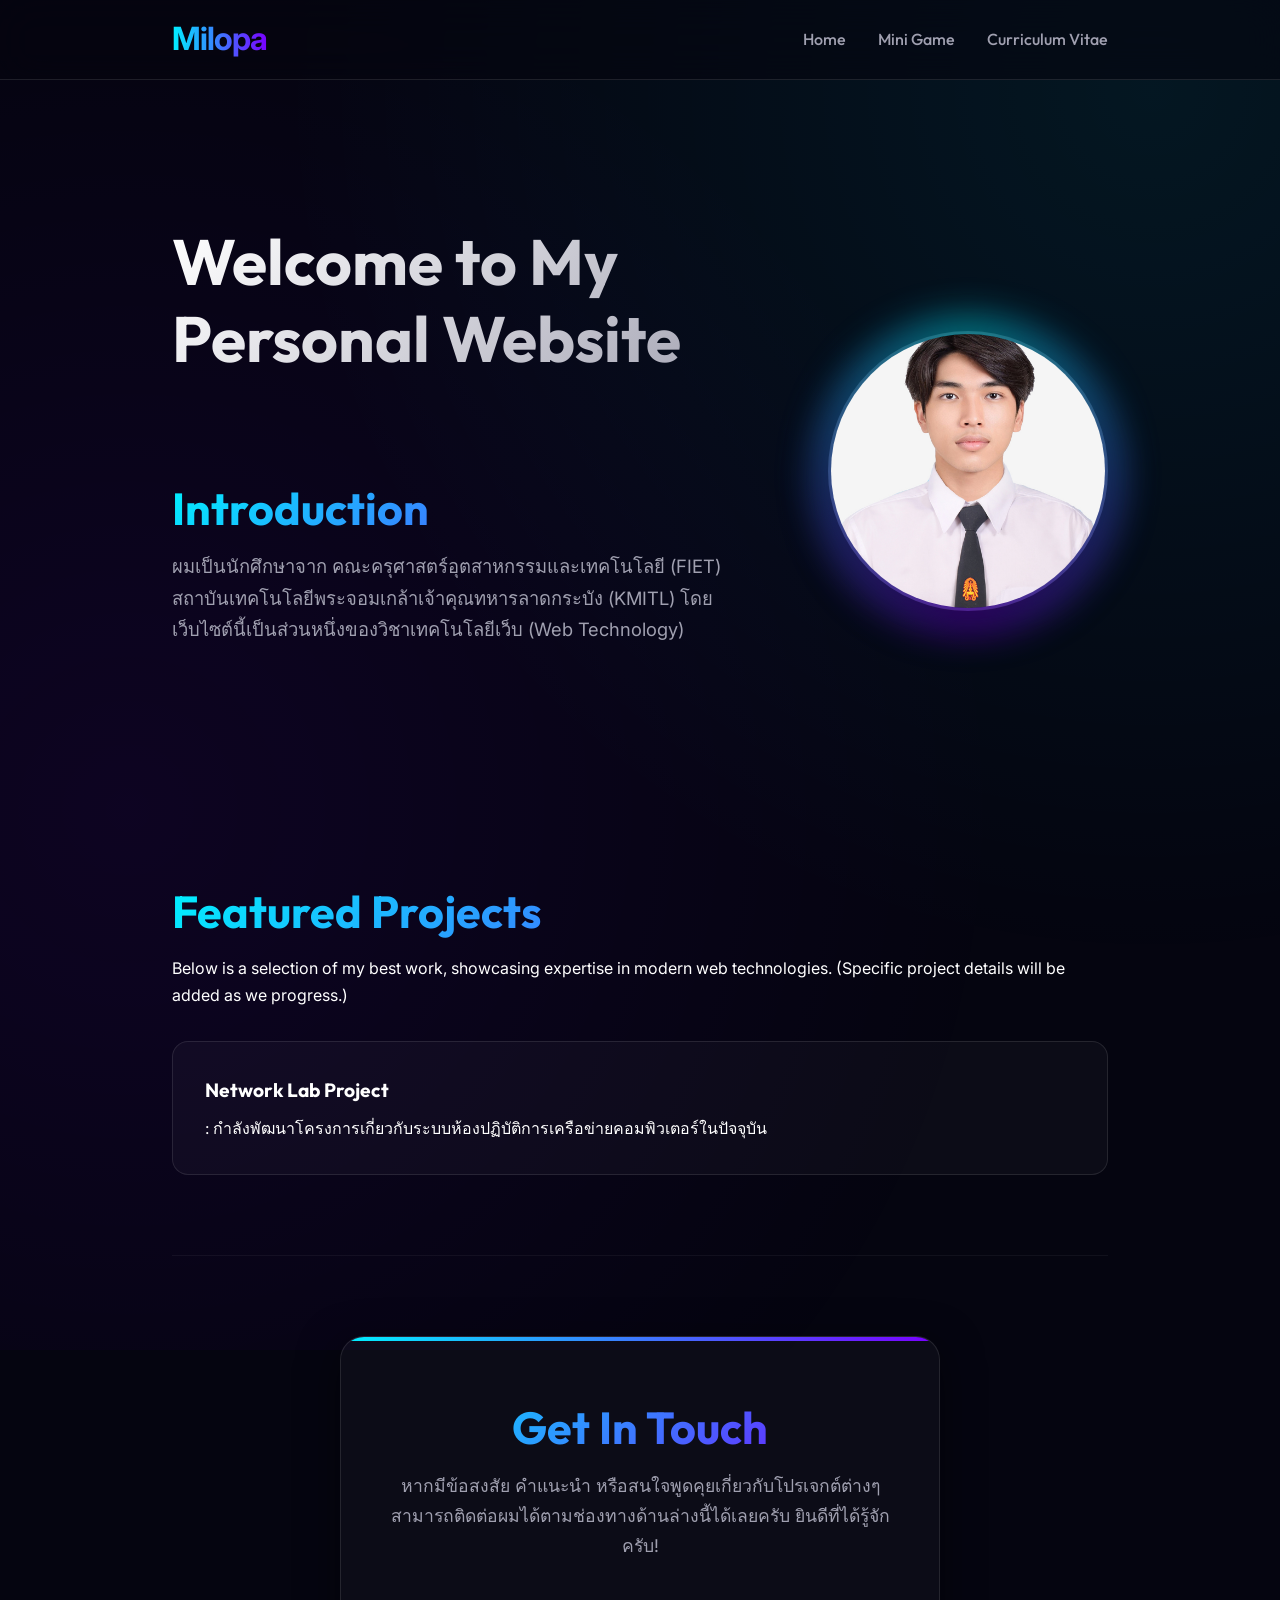
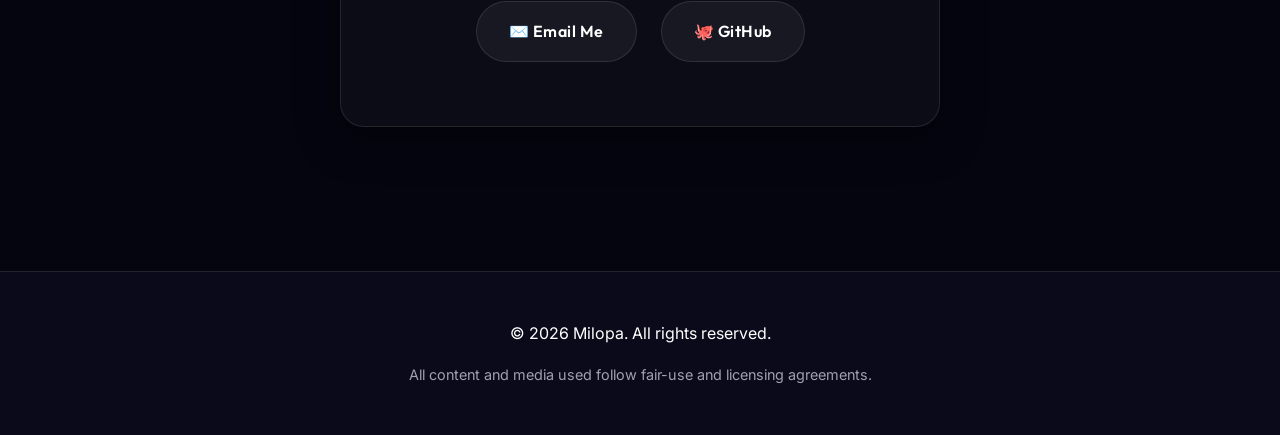
==== commit 4b3c86a4: "Update UX/UI v3" ====
--- a/index.html
+++ b/index.html
@@ -152,7 +152,8 @@
           var(--clr-accent-100),
           var(--clr-accent-300)
         );
-        -background-clip: text;
+        -webkit-background-clip: text;
+        background-clip: text;
         -webkit-text-fill-color: transparent;
         letter-spacing: -1px;
       }
@@ -391,7 +392,6 @@
     <!-- 
         ACCESSIBILITY: Skip link for keyboard users.
     -->
-    <a href="#main-content" class="skip-link">Skip to main content</a>
 
     <!-- Header Section: Semantic navigation -->
     <header>
